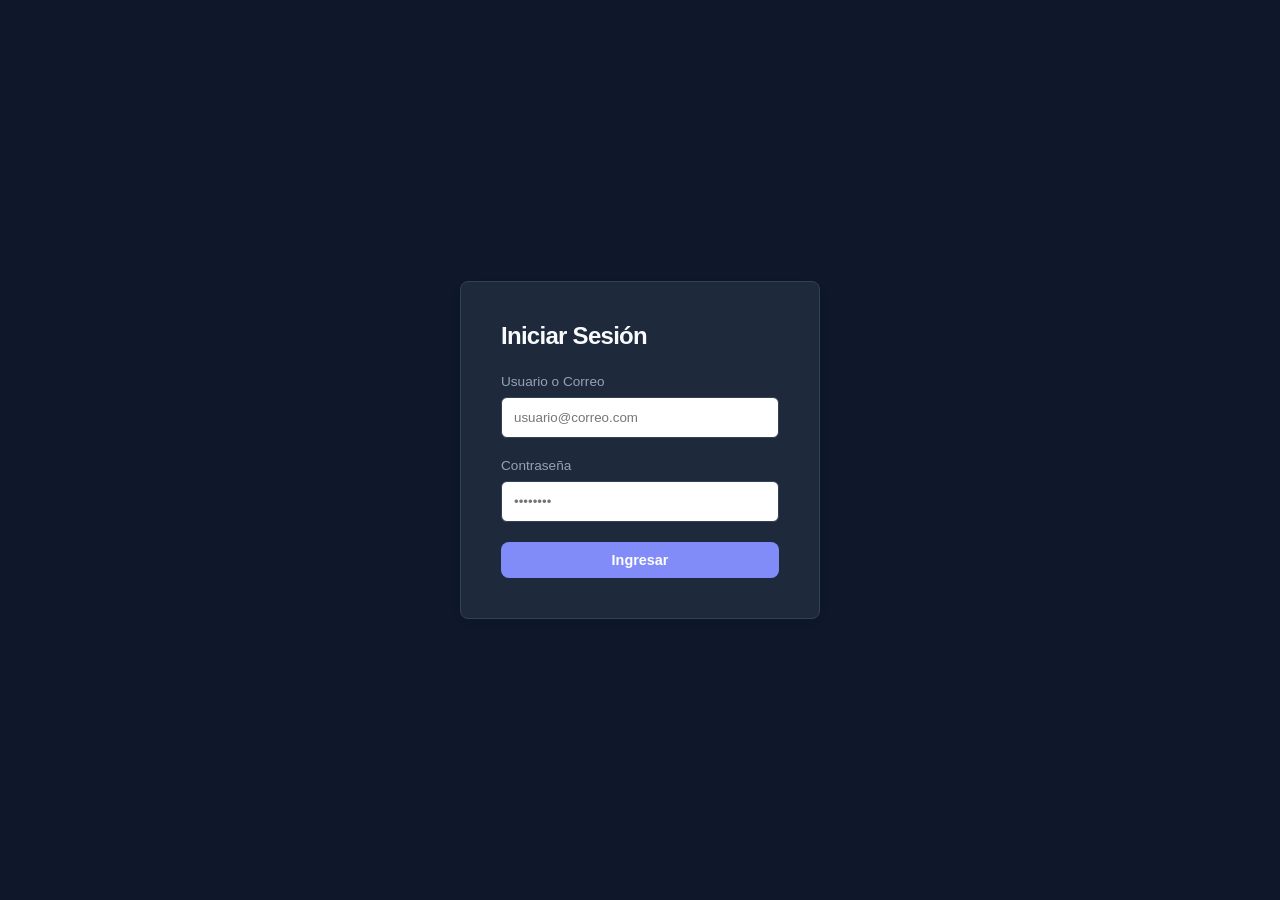
==== login.html @ 1a9eae74 "version 1 implementacion de frontend inicial" ====
<!DOCTYPE html>
<html lang="es">
<head>
    <meta charset="UTF-8">
    <meta name="viewport" content="width=device-width, initial-scale=1.0">
    <title>ReaderApp - Iniciar Sesión</title>
    <link rel="stylesheet" href="style.css"> <style>
        /* Estilos específicos para centrar el Login */
        .login-container {
            display: flex;
            justify-content: center;
            align-items: center;
            min-height: 100vh;
            background-color: var(--bg-color);
        }
        .login-card {
            background-color: var(--surface-color);
            padding: 2.5rem;
            border-radius: 8px;
            box-shadow: 0 4px 12px rgba(0,0,0,0.03);
            width: 100%;
            max-width: 360px;
            border: 1px solid var(--border-color);
        }
        .form-group {
            margin-bottom: 1.25rem;
        }
        .form-group label {
            display: block;
            font-size: 0.85rem;
            color: var(--text-muted);
            margin-bottom: 0.5rem;
        }
        .form-group input {
            width: 100%;
            padding: 0.75rem;
            border: 1px solid var(--border-color);
            border-radius: 6px;
            outline: none;
            transition: var(--transition);
        }
        .form-group input:focus {
            border-color: var(--text-main);
        }
        .login-card h2 {
            margin-bottom: 1.5rem;
            font-weight: 600;
            letter-spacing: -0.03em;
        }
    </style>
</head>
<body>

    <div class="login-container">
        <div class="login-card">
            <h2>Iniciar Sesión</h2>
            <form id="login-form">
                <div class="form-group">
                    <label for="username">Usuario o Correo</label>
                    <input type="text" id="username" required placeholder="usuario@correo.com">
                </div>
                <div class="form-group">
                    <label for="password">Contraseña</label>
                    <input type="password" id="password" required placeholder="••••••••">
                </div>
                <button type="submit" class="btn-primary" style="width: 100%; justify-content: center; margin-top: 1rem;">
                    Ingresar
                </button>
            </form>
        </div>
    </div>

    <script>
        // Lógica del Login temporal antes de conectar la base de datos
        document.getElementById('login-form').addEventListener('submit', (e) => {
            e.preventDefault(); // Evita que la página se recargue
            
            const usuario = document.getElementById('username').value;
            const contrasena = document.getElementById('password').value;

            // Simulación de validación aqui despues se valida con la base de datos
            if (usuario.trim() !== "" && contrasena === "1234") {
                // Guardamos en la memoria del navegador que el usuario ya entró
                localStorage.setItem('sesionActiva', 'true');
                // Lo mandamos a la biblioteca principal
                window.location.href = 'PlanetaDigital.html';
            } else {
                alert("Contraseña incorrecta (Prueba usando '1234')");
            }
        });
    </script>
</body>
</html>
---- style.css ----
:root {
    --bg-color: #0f172a;       /* Azul universo oscuro */
    --surface-color: #1e293b;  /* Azul noche para contenedores y tarjetas */
    --text-main: #f8fafc;      /* Blanco estelar */
    --text-muted: #94a3b8;    /* Gris nebulosa */
    --accent: #818cf8;        /* Resplandor Índigo para botones */
    --accent-star: #fbbf24;   /* Dorado estrella para categorías activas */
    --border-color: #334155;   /* Líneas divisorias sutiles */
    --transition: all 0.3s cubic-bezier(0.4, 0, 0.2, 1);
}

* {
    margin: 0;
    padding: 0;
    box-sizing: border-box;
    font-family: -apple-system, BlinkMacSystemFont, "Segoe UI", Roboto, sans-serif;
}

body {
    background-color: var(--bg-color);
    color: var(--text-main);
    overflow-x: hidden;
}

/* --- BARRA DE NAVEGACIÓN --- */
.navbar {
    display: flex;
    align-items: center;
    justify-content: space-between;
    padding: 1rem 2rem;
    background-color: var(--surface-color);
    border-bottom: 1px solid var(--border-color);
    position: fixed;
    top: 0;
    width: 100%;
    z-index: 100;
}

.nav-left, .nav-right {
    display: flex;
    align-items: center;
    gap: 1rem;
}

.logo {
    font-size: 1.35rem;
    font-weight: 800;
    letter-spacing: -0.03em;
    color: var(--text-main);
}

/* --- BOTONES --- */
.icon-btn {
    background: none;
    border: none;
    cursor: pointer;
    color: var(--text-main);
    display: flex;
    align-items: center;
    justify-content: center;
    padding: 0.5rem;
    border-radius: 50%;
    transition: var(--transition);
}

.icon-btn:hover {
    background-color: var(--border-color);
}

.btn-primary {
    background-color: var(--accent);
    color: #ffffff;
    border: none;
    padding: 0.6rem 1.2rem;
    border-radius: 8px;
    cursor: pointer;
    display: flex;
    align-items: center;
    gap: 0.5rem;
    font-size: 0.9rem;
    font-weight: 600;
    transition: var(--transition);
}

.btn-primary:hover {
    background-color: #6366f1;
    transform: translateY(-1px);
}

.btn-secondary {
    background: none;
    border: 1px solid var(--border-color);
    color: var(--text-main);
    padding: 0.6rem 1.2rem;
    border-radius: 8px;
    cursor: pointer;
    display: flex;
    align-items: center;
    gap: 0.5rem;
    font-size: 0.9rem;
    transition: var(--transition);
}

.btn-secondary:hover {
    background-color: var(--border-color);
}

/* --- MENÚ LATERAL --- */
.sidebar {
    position: fixed;
    top: 0;
    left: -280px;
    width: 280px;
    height: 100%;
    background-color: var(--surface-color);
    border-right: 1px solid var(--border-color);
    z-index: 200;
    transition: var(--transition);
    padding: 1.5rem;
}

.sidebar.open {
    left: 0;
}

.sidebar-header {
    display: flex;
    align-items: center;
    justify-content: space-between;
    margin-bottom: 2rem;
    border-bottom: 1px solid var(--border-color);
    padding-bottom: 1rem;
}

.sidebar-header h3 {
    font-size: 1.2rem;
    font-weight: 700;
}

.genre-list {
    list-style: none;
}

.genre-list li {
    margin-bottom: 0.5rem;
}

.genre-item {
    display: block;
    padding: 0.75rem 1rem;
    color: var(--text-muted);
    text-decoration: none;
    border-radius: 8px;
    font-size: 0.95rem;
    transition: var(--transition);
}

.genre-item:hover, .genre-item.active {
    background-color: var(--border-color);
    color: var(--accent-star);
    font-weight: 600;
}

.overlay {
    position: fixed;
    top: 0;
    left: 0;
    width: 100%;
    height: 100%;
    background-color: rgba(15, 23, 42, 0.6);
    z-index: 150;
    display: none;
    backdrop-filter: blur(4px);
}

.overlay.show {
    display: block;
}

/* --- CONTENIDO PRINCIPAL Y CUADRÍCULA --- */
.main-content {
    margin-top: 6rem;
    padding: 2rem;
    max-width: 1200px;
    margin-left: auto;
    margin-right: auto;
}

#section-title {
    font-size: 1.75rem;
    font-weight: 700;
    margin-bottom: 1.5rem;
    letter-spacing: -0.02em;
}

.books-grid {
    display: grid;
    grid-template-columns: repeat(auto-fill, minmax(180px, 1fr));
    gap: 2rem;
}

/* --- TARJETAS DE LIBROS --- */
.book-card {
    background-color: var(--surface-color);
    padding: 1rem;
    border-radius: 12px;
    border: 1px solid var(--border-color);
    cursor: pointer;
    transition: var(--transition);
    display: flex;
    flex-direction: column;
}

.book-card:hover {
    transform: translateY(-5px);
    border-color: var(--accent);
    box-shadow: 0 12px 20px -8px rgba(129, 140, 248, 0.3);
}

.book-cover {
    width: 100%;
    aspect-ratio: 2/3;
    background: linear-gradient(135deg, #334155, #1e293b);
    border-radius: 8px;
    display: flex;
    align-items: center;
    justify-content: center;
    color: var(--text-muted);
    margin-bottom: 0.85rem;
    overflow: hidden;
    border: 1px solid rgba(255, 255, 255, 0.05);
}

.book-title {
    font-size: 0.95rem;
    font-weight: 600;
    margin-bottom: 0.25rem;
    white-space: nowrap;
    overflow: hidden;
    text-overflow: ellipsis;
    color: var(--text-main);
}

.book-author {
    font-size: 0.85rem;
    color: var(--text-muted);
    white-space: nowrap;
    overflow: hidden;
    text-overflow: ellipsis;
}


.logo {
    display: flex;         /* Convierte el contenedor en una caja flexible */
    align-items: center;   /* Alinea verticalmente el logo y el texto al centro */
    gap: 10px;             /* Deja un espacio de separación ideal entre el logo y el texto */
    font-size: 1.35rem;
    font-weight: 800;
    letter-spacing: -0.03em;
    color: var(--text-main);
}

.logo-img {
    height: 38px;          /* Ajusta la altura ideal para que quepa bien en la navbar */
    width: auto;           /* Mantiene la proporción original de la imagen sin deformarla */
    object-fit: contain;
    border-radius: 4px;    /* Opcional: suaviza un poco las esquinas de la imagen */
}
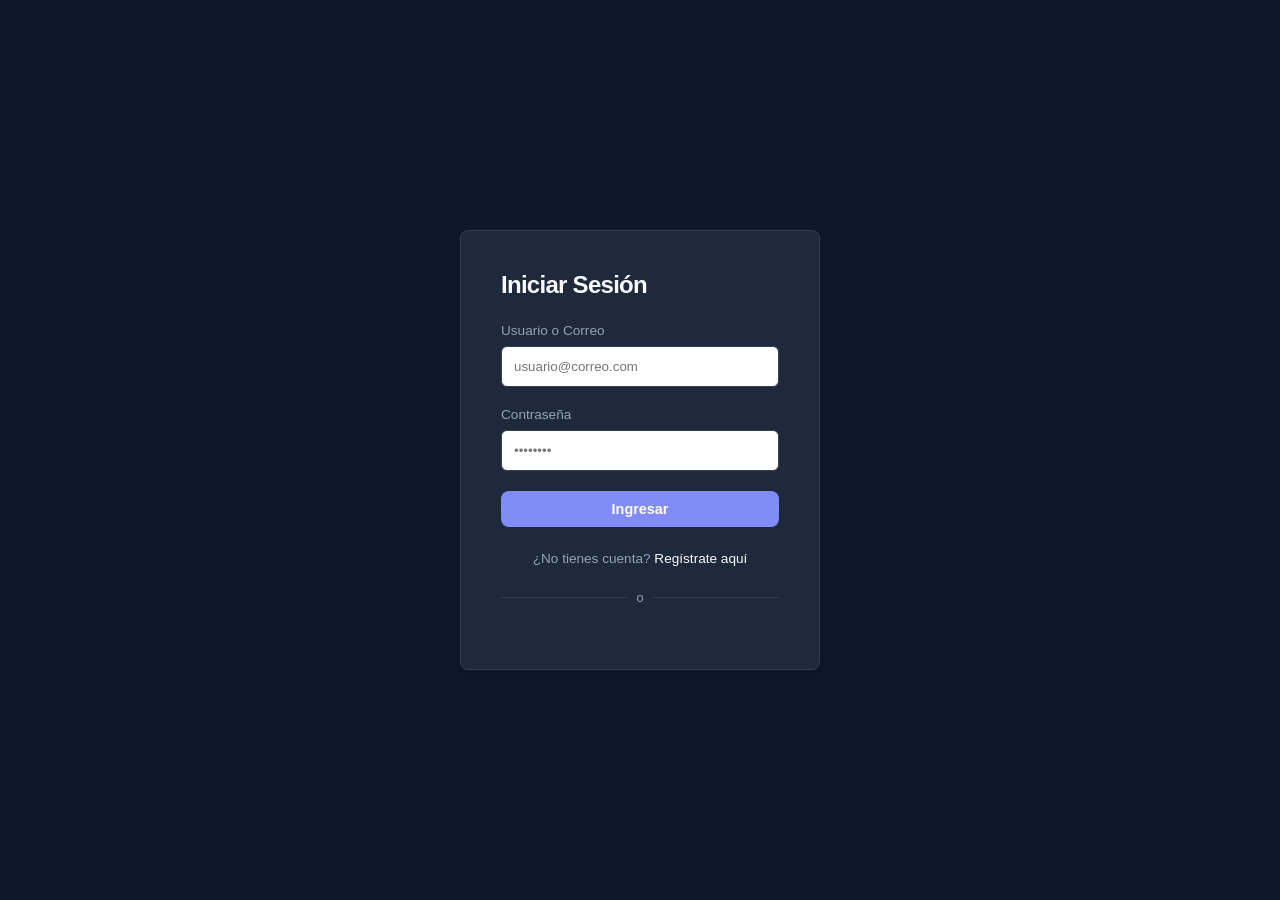
==== commit d788b05c: "feat: implementar registro de usuario e inicio de sesion con Google" ====
--- a/login.html
+++ b/login.html
@@ -4,7 +4,9 @@
     <meta charset="UTF-8">
     <meta name="viewport" content="width=device-width, initial-scale=1.0">
     <title>ReaderApp - Iniciar Sesión</title>
-    <link rel="stylesheet" href="style.css"> <style>
+    <link rel="stylesheet" href="css/style.css">
+    <script src="https://accounts.google.com/gsi/client" async defer></script>
+    <style>
         /* Estilos específicos para centrar el Login */
         .login-container {
             display: flex;
@@ -47,6 +49,40 @@
             font-weight: 600;
             letter-spacing: -0.03em;
         }
+        .register-prompt {
+            text-align: center;
+            margin-top: 1.5rem;
+            font-size: 0.85rem;
+            color: var(--text-muted);
+        }
+        .register-link {
+            color: var(--text-main);
+            text-decoration: none;
+            font-weight: 500;
+        }
+        .divider {
+            display: flex;
+            align-items: center;
+            margin: 1.5rem 0;
+            color: var(--text-muted);
+            font-size: 0.8rem;
+        }
+        .divider::before,
+        .divider::after {
+            content: "";
+            flex-grow: 1;
+            border-top: 1px solid var(--border-color);
+        }
+        .divider::before {
+            margin-right: 0.5rem;
+        }
+        .divider::after {
+            margin-left: 0.5rem;
+        }
+        .google-login-container {
+            display: flex;
+            justify-content: center;
+        }
     </style>
 </head>
 <body>
@@ -67,27 +103,32 @@
                     Ingresar
                 </button>
             </form>
+            <p class="register-prompt">
+                ¿No tienes cuenta? <a href="registro.html" class="register-link">Regístrate aquí</a>
+            </p>
+            <div class="divider">
+                o
+            </div>
+            <div class="google-login-container">
+                <div id="g_id_onload"
+                     data-client_id="812541557311-o1cilo6kob61feb3qhpjfsbtbl3sjbsm.apps.googleusercontent.com"
+                     data-context="signin"
+                     data-ux_mode="popup"
+                     data-callback="handleCredentialResponse"
+                     data-auto_prompt="false">
+                </div>
+                <div class="g_id_signin"
+                     data-type="standard"
+                     data-shape="pill"
+                     data-theme="outline"
+                     data-text="signin_with"
+                     data-size="large"
+                     data-logo_alignment="left">
+                </div>
+            </div>
         </div>
     </div>
 
-    <script>
-        // Lógica del Login temporal antes de conectar la base de datos
-        document.getElementById('login-form').addEventListener('submit', (e) => {
-            e.preventDefault(); // Evita que la página se recargue
-            
-            const usuario = document.getElementById('username').value;
-            const contrasena = document.getElementById('password').value;
-
-            // Simulación de validación aqui despues se valida con la base de datos
-            if (usuario.trim() !== "" && contrasena === "1234") {
-                // Guardamos en la memoria del navegador que el usuario ya entró
-                localStorage.setItem('sesionActiva', 'true');
-                // Lo mandamos a la biblioteca principal
-                window.location.href = 'PlanetaDigital.html';
-            } else {
-                alert("Contraseña incorrecta (Prueba usando '1234')");
-            }
-        });
-    </script>
+    <script src="js/login.js"></script>
 </body>
 </html>
--- a/css/style.css
+++ b/css/style.css
@@ -0,0 +1,268 @@
+:root {
+    --bg-color: #0f172a;       /* Azul universo oscuro */
+    --surface-color: #1e293b;  /* Azul noche para contenedores y tarjetas */
+    --text-main: #f8fafc;      /* Blanco estelar */
+    --text-muted: #94a3b8;    /* Gris nebulosa */
+    --accent: #818cf8;        /* Resplandor Índigo para botones */
+    --accent-star: #fbbf24;   /* Dorado estrella para categorías activas */
+    --border-color: #334155;   /* Líneas divisorias sutiles */
+    --transition: all 0.3s cubic-bezier(0.4, 0, 0.2, 1);
+}
+
+* {
+    margin: 0;
+    padding: 0;
+    box-sizing: border-box;
+    font-family: -apple-system, BlinkMacSystemFont, "Segoe UI", Roboto, sans-serif;
+}
+
+body {
+    background-color: var(--bg-color);
+    color: var(--text-main);
+    overflow-x: hidden;
+}
+
+/* --- BARRA DE NAVEGACIÓN --- */
+.navbar {
+    display: flex;
+    align-items: center;
+    justify-content: space-between;
+    padding: 1rem 2rem;
+    background-color: var(--surface-color);
+    border-bottom: 1px solid var(--border-color);
+    position: fixed;
+    top: 0;
+    width: 100%;
+    z-index: 100;
+}
+
+.nav-left, .nav-right {
+    display: flex;
+    align-items: center;
+    gap: 1rem;
+}
+
+.logo {
+    font-size: 1.35rem;
+    font-weight: 800;
+    letter-spacing: -0.03em;
+    color: var(--text-main);
+}
+
+/* --- BOTONES --- */
+.icon-btn {
+    background: none;
+    border: none;
+    cursor: pointer;
+    color: var(--text-main);
+    display: flex;
+    align-items: center;
+    justify-content: center;
+    padding: 0.5rem;
+    border-radius: 50%;
+    transition: var(--transition);
+}
+
+.icon-btn:hover {
+    background-color: var(--border-color);
+}
+
+.btn-primary {
+    background-color: var(--accent);
+    color: #ffffff;
+    border: none;
+    padding: 0.6rem 1.2rem;
+    border-radius: 8px;
+    cursor: pointer;
+    display: flex;
+    align-items: center;
+    gap: 0.5rem;
+    font-size: 0.9rem;
+    font-weight: 600;
+    transition: var(--transition);
+}
+
+.btn-primary:hover {
+    background-color: #6366f1;
+    transform: translateY(-1px);
+}
+
+.btn-secondary {
+    background: none;
+    border: 1px solid var(--border-color);
+    color: var(--text-main);
+    padding: 0.6rem 1.2rem;
+    border-radius: 8px;
+    cursor: pointer;
+    display: flex;
+    align-items: center;
+    gap: 0.5rem;
+    font-size: 0.9rem;
+    transition: var(--transition);
+}
+
+.btn-secondary:hover {
+    background-color: var(--border-color);
+}
+
+/* --- MENÚ LATERAL --- */
+.sidebar {
+    position: fixed;
+    top: 0;
+    left: -280px;
+    width: 280px;
+    height: 100%;
+    background-color: var(--surface-color);
+    border-right: 1px solid var(--border-color);
+    z-index: 200;
+    transition: var(--transition);
+    padding: 1.5rem;
+}
+
+.sidebar.open {
+    left: 0;
+}
+
+.sidebar-header {
+    display: flex;
+    align-items: center;
+    justify-content: space-between;
+    margin-bottom: 2rem;
+    border-bottom: 1px solid var(--border-color);
+    padding-bottom: 1rem;
+}
+
+.sidebar-header h3 {
+    font-size: 1.2rem;
+    font-weight: 700;
+}
+
+.genre-list {
+    list-style: none;
+}
+
+.genre-list li {
+    margin-bottom: 0.5rem;
+}
+
+.genre-item {
+    display: block;
+    padding: 0.75rem 1rem;
+    color: var(--text-muted);
+    text-decoration: none;
+    border-radius: 8px;
+    font-size: 0.95rem;
+    transition: var(--transition);
+}
+
+.genre-item:hover, .genre-item.active {
+    background-color: var(--border-color);
+    color: var(--accent-star);
+    font-weight: 600;
+}
+
+.overlay {
+    position: fixed;
+    top: 0;
+    left: 0;
+    width: 100%;
+    height: 100%;
+    background-color: rgba(15, 23, 42, 0.6);
+    z-index: 150;
+    display: none;
+    backdrop-filter: blur(4px);
+}
+
+.overlay.show {
+    display: block;
+}
+
+/* --- CONTENIDO PRINCIPAL Y CUADRÍCULA --- */
+.main-content {
+    margin-top: 6rem;
+    padding: 2rem;
+    max-width: 1200px;
+    margin-left: auto;
+    margin-right: auto;
+}
+
+#section-title {
+    font-size: 1.75rem;
+    font-weight: 700;
+    margin-bottom: 1.5rem;
+    letter-spacing: -0.02em;
+}
+
+.books-grid {
+    display: grid;
+    grid-template-columns: repeat(auto-fill, minmax(180px, 1fr));
+    gap: 2rem;
+}
+
+/* --- TARJETAS DE LIBROS --- */
+.book-card {
+    background-color: var(--surface-color);
+    padding: 1rem;
+    border-radius: 12px;
+    border: 1px solid var(--border-color);
+    cursor: pointer;
+    transition: var(--transition);
+    display: flex;
+    flex-direction: column;
+}
+
+.book-card:hover {
+    transform: translateY(-5px);
+    border-color: var(--accent);
+    box-shadow: 0 12px 20px -8px rgba(129, 140, 248, 0.3);
+}
+
+.book-cover {
+    width: 100%;
+    aspect-ratio: 2/3;
+    background: linear-gradient(135deg, #334155, #1e293b);
+    border-radius: 8px;
+    display: flex;
+    align-items: center;
+    justify-content: center;
+    color: var(--text-muted);
+    margin-bottom: 0.85rem;
+    overflow: hidden;
+    border: 1px solid rgba(255, 255, 255, 0.05);
+}
+
+.book-title {
+    font-size: 0.95rem;
+    font-weight: 600;
+    margin-bottom: 0.25rem;
+    white-space: nowrap;
+    overflow: hidden;
+    text-overflow: ellipsis;
+    color: var(--text-main);
+}
+
+.book-author {
+    font-size: 0.85rem;
+    color: var(--text-muted);
+    white-space: nowrap;
+    overflow: hidden;
+    text-overflow: ellipsis;
+}
+
+
+.logo {
+    display: flex;         /* Convierte el contenedor en una caja flexible */
+    align-items: center;   /* Alinea verticalmente el logo y el texto al centro */
+    gap: 10px;             /* Deja un espacio de separación ideal entre el logo y el texto */
+    font-size: 1.35rem;
+    font-weight: 800;
+    letter-spacing: -0.03em;
+    color: var(--text-main);
+}
+
+.logo-img {
+    height: 38px;          /* Ajusta la altura ideal para que quepa bien en la navbar */
+    width: auto;           /* Mantiene la proporción original de la imagen sin deformarla */
+    object-fit: contain;
+    border-radius: 4px;    /* Opcional: suaviza un poco las esquinas de la imagen */
+}
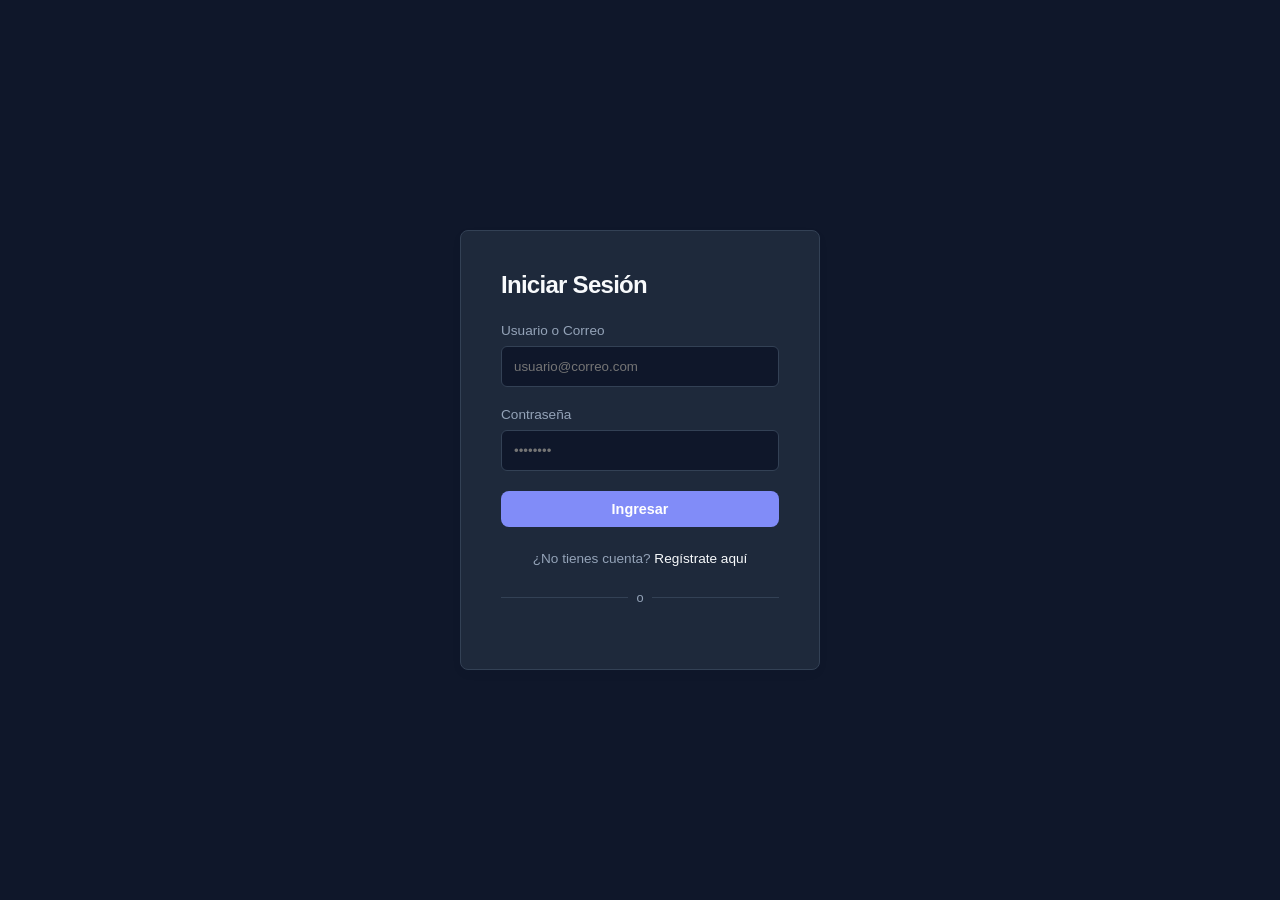
==== commit 300f4cd9: "implementado mejora del lector: anotaciones, pomodoros y estilos" ====
--- a/login.html
+++ b/login.html
@@ -5,85 +5,9 @@
     <meta name="viewport" content="width=device-width, initial-scale=1.0">
     <title>ReaderApp - Iniciar Sesión</title>
     <link rel="stylesheet" href="css/style.css">
+    <link rel="stylesheet" href="css/login.css">
     <script src="https://accounts.google.com/gsi/client" async defer></script>
-    <style>
-        /* Estilos específicos para centrar el Login */
-        .login-container {
-            display: flex;
-            justify-content: center;
-            align-items: center;
-            min-height: 100vh;
-            background-color: var(--bg-color);
-        }
-        .login-card {
-            background-color: var(--surface-color);
-            padding: 2.5rem;
-            border-radius: 8px;
-            box-shadow: 0 4px 12px rgba(0,0,0,0.03);
-            width: 100%;
-            max-width: 360px;
-            border: 1px solid var(--border-color);
-        }
-        .form-group {
-            margin-bottom: 1.25rem;
-        }
-        .form-group label {
-            display: block;
-            font-size: 0.85rem;
-            color: var(--text-muted);
-            margin-bottom: 0.5rem;
-        }
-        .form-group input {
-            width: 100%;
-            padding: 0.75rem;
-            border: 1px solid var(--border-color);
-            border-radius: 6px;
-            outline: none;
-            transition: var(--transition);
-        }
-        .form-group input:focus {
-            border-color: var(--text-main);
-        }
-        .login-card h2 {
-            margin-bottom: 1.5rem;
-            font-weight: 600;
-            letter-spacing: -0.03em;
-        }
-        .register-prompt {
-            text-align: center;
-            margin-top: 1.5rem;
-            font-size: 0.85rem;
-            color: var(--text-muted);
-        }
-        .register-link {
-            color: var(--text-main);
-            text-decoration: none;
-            font-weight: 500;
-        }
-        .divider {
-            display: flex;
-            align-items: center;
-            margin: 1.5rem 0;
-            color: var(--text-muted);
-            font-size: 0.8rem;
-        }
-        .divider::before,
-        .divider::after {
-            content: "";
-            flex-grow: 1;
-            border-top: 1px solid var(--border-color);
-        }
-        .divider::before {
-            margin-right: 0.5rem;
-        }
-        .divider::after {
-            margin-left: 0.5rem;
-        }
-        .google-login-container {
-            display: flex;
-            justify-content: center;
-        }
-    </style>
+
 </head>
 <body>
 
--- a/css/style.css
+++ b/css/style.css
@@ -265,4 +265,192 @@
     width: auto;           /* Mantiene la proporción original de la imagen sin deformarla */
     object-fit: contain;
     border-radius: 4px;    /* Opcional: suaviza un poco las esquinas de la imagen */
-}+}
+
+/* --- MODALES --- */
+.modal {
+    position: fixed;
+    top: 50%;
+    left: 50%;
+    transform: translate(-50%, -50%) scale(0.9);
+    background-color: var(--surface-color);
+    border: 1px solid var(--border-color);
+    border-radius: 12px;
+    padding: 2rem;
+    z-index: 300;
+    width: 90%;
+    max-width: 450px;
+    display: none;
+    opacity: 0;
+    transition: all 0.3s cubic-bezier(0.4, 0, 0.2, 1);
+}
+
+.modal.show {
+    display: block;
+    opacity: 1;
+    transform: translate(-50%, -50%) scale(1);
+}
+
+.modal-header {
+    display: flex;
+    justify-content: space-between;
+    align-items: center;
+    margin-bottom: 1.5rem;
+    border-bottom: 1px solid var(--border-color);
+    padding-bottom: 0.75rem;
+}
+
+.modal-header h3 {
+    font-size: 1.25rem;
+    font-weight: 700;
+}
+
+.modal-footer {
+    display: flex;
+    justify-content: flex-end;
+    gap: 0.75rem;
+    margin-top: 1.5rem;
+}
+
+.modal .form-group {
+    margin-bottom: 1rem;
+}
+
+.modal .form-group label {
+    display: block;
+    font-size: 0.85rem;
+    color: var(--text-muted);
+    margin-bottom: 0.5rem;
+}
+
+.modal .form-group select,
+.modal .form-group input[type="text"] {
+    width: 100%;
+    padding: 0.65rem;
+    border: 1px solid var(--border-color);
+    border-radius: 6px;
+    background-color: var(--bg-color);
+    color: var(--text-main);
+    outline: none;
+    transition: var(--transition);
+}
+
+.modal .form-group select:focus,
+.modal .form-group input[type="text"]:focus {
+    border-color: var(--accent);
+}
+
+.modal .form-group input[type="file"] {
+    width: 100%;
+    color: var(--text-muted);
+    font-size: 0.85rem;
+}
+
+
+/* ==========================================
+   ESTILOS RESPONSIVOS (CELULAR Y LAPTOP)
+  
+
+/* --- AJUSTES PARA DISPOSITIVOS MÓVILES (Pantallas menores a 768px) --- */
+@media (max-width: 767px) {
+    /* Ocultar elementos marcados para desaparecer en celular */
+    .text-desktop {
+        display: none !important;
+    }
+
+    /* Navbar Responsiva */
+    .navbar {
+        padding: 0.75rem 1rem;
+    }
+    
+    .logo {
+        font-size: 1.1rem;
+        gap: 6px;
+    }
+
+    .logo-img {
+        height: 30px;
+    }
+
+    .nav-right {
+        gap: 0.5rem;
+    }
+
+    /* Botones más compactos en móvil */
+    .btn-primary, .btn-secondary {
+        padding: 0.5rem 0.75rem;
+        font-size: 0.8rem;
+        gap: 0.25rem;
+    }
+
+    /* Cuadrícula de libros en celular (2 columnas adaptables) */
+    .books-grid {
+        grid-template-columns: repeat(auto-fill, minmax(140px, 1fr));
+        gap: 1rem;
+    }
+
+    .main-content {
+        margin-top: 5rem;
+        padding: 1rem;
+    }
+
+    #section-title {
+        font-size: 1.4rem;
+        margin-bottom: 1rem;
+    }
+
+    /* Modales responsivos */
+    .modal {
+        width: 95%;
+        padding: 1.25rem;
+    }
+}
+
+/* --- AJUSTES ADICIONALES PARA LOGIN/REGISTRO EN MÓVIL --- */
+@media (max-width: 480px) {
+    .login-card {
+        padding: 1.5rem;
+        margin: 1rem;
+    }
+}
+
+/* --- Ajustes responsivos internos del Lector --- */
+        @media (max-width: 767px) {
+            .reader-header {
+                padding: 0.5rem 0.75rem;
+            }
+
+            .reader-title-area h3 {
+                max-width: 110px; /* Evita que el título rompa la barra en celulares */
+                font-size: 0.9rem;
+            }
+
+            .reader-progress-area {
+                font-size: 0.8rem;
+                gap: 0.25rem;
+            }
+
+            .reader-progress-area input {
+                width: 45px;
+                padding: 0.2rem;
+            }
+
+            #epub-area {
+                height: 95%;
+                padding: 0.5rem;
+                border-radius: 0;
+            }
+
+            /* Reposiciona las flechas del EPUB abajo para no estorbar la lectura táctil */
+            .epub-nav-btn {
+                top: auto;
+                bottom: 15px;
+                transform: none;
+                padding: 0.5rem;
+            }
+            .epub-nav-btn:hover {
+                transform: scale(1.1);
+            }
+            .epub-nav-btn.prev { left: 15px; }
+            .epub-nav-btn.next { right: 15px; }
+        }
--- a/css/login.css
+++ b/css/login.css
@@ -0,0 +1,99 @@
+/*   Estilos de inicio de sesion */
+
+.login-container {
+	display: flex;
+	justify-content: center;
+	align-items: center;
+	min-height: 100vh;
+	background-color: var(--bg-color);
+}
+
+.login-card {
+	background-color: var(--surface-color);
+	padding: 2.5rem;
+	border-radius: 8px;
+	box-shadow: 0 4px 12px rgba(0, 0, 0, 0.03);
+	width: 100%;
+	max-width: 360px;
+	border: 1px solid var(--border-color);
+}
+
+.login-card h2 {
+	margin-bottom: 1.5rem;
+	font-weight: 600;
+	letter-spacing: -0.03em;
+}
+
+.form-group {
+	margin-bottom: 1.25rem;
+}
+
+.form-group label {
+	display: block;
+	font-size: 0.85rem;
+	color: var(--text-muted);
+	margin-bottom: 0.5rem;
+}
+
+.form-group input {
+	width: 100%;
+	padding: 0.75rem;
+	border: 1px solid var(--border-color);
+	border-radius: 6px;
+	outline: none;
+	background-color: var(--bg-color);
+	color: var(--text-main);
+	transition: var(--transition);
+}
+
+.form-group input:focus {
+	border-color: var(--text-main);
+}
+
+.register-prompt {
+	text-align: center;
+	margin-top: 1.5rem;
+	font-size: 0.85rem;
+	color: var(--text-muted);
+}
+
+.register-link {
+	color: var(--text-main);
+	text-decoration: none;
+	font-weight: 500;
+}
+
+.divider {
+	display: flex;
+	align-items: center;
+	margin: 1.5rem 0;
+	color: var(--text-muted);
+	font-size: 0.8rem;
+}
+
+.divider::before,
+.divider::after {
+	content: "";
+	flex-grow: 1;
+	border-top: 1px solid var(--border-color);
+}
+
+.divider::before {
+	margin-right: 0.5rem;
+}
+
+.divider::after {
+	margin-left: 0.5rem;
+}
+
+.google-login-container {
+	display: flex;
+	justify-content: center;
+}
+
+@media (max-width: 767px) {
+	.login-card {
+		padding: 1.75rem;
+		margin: 1rem;
+	}
+}
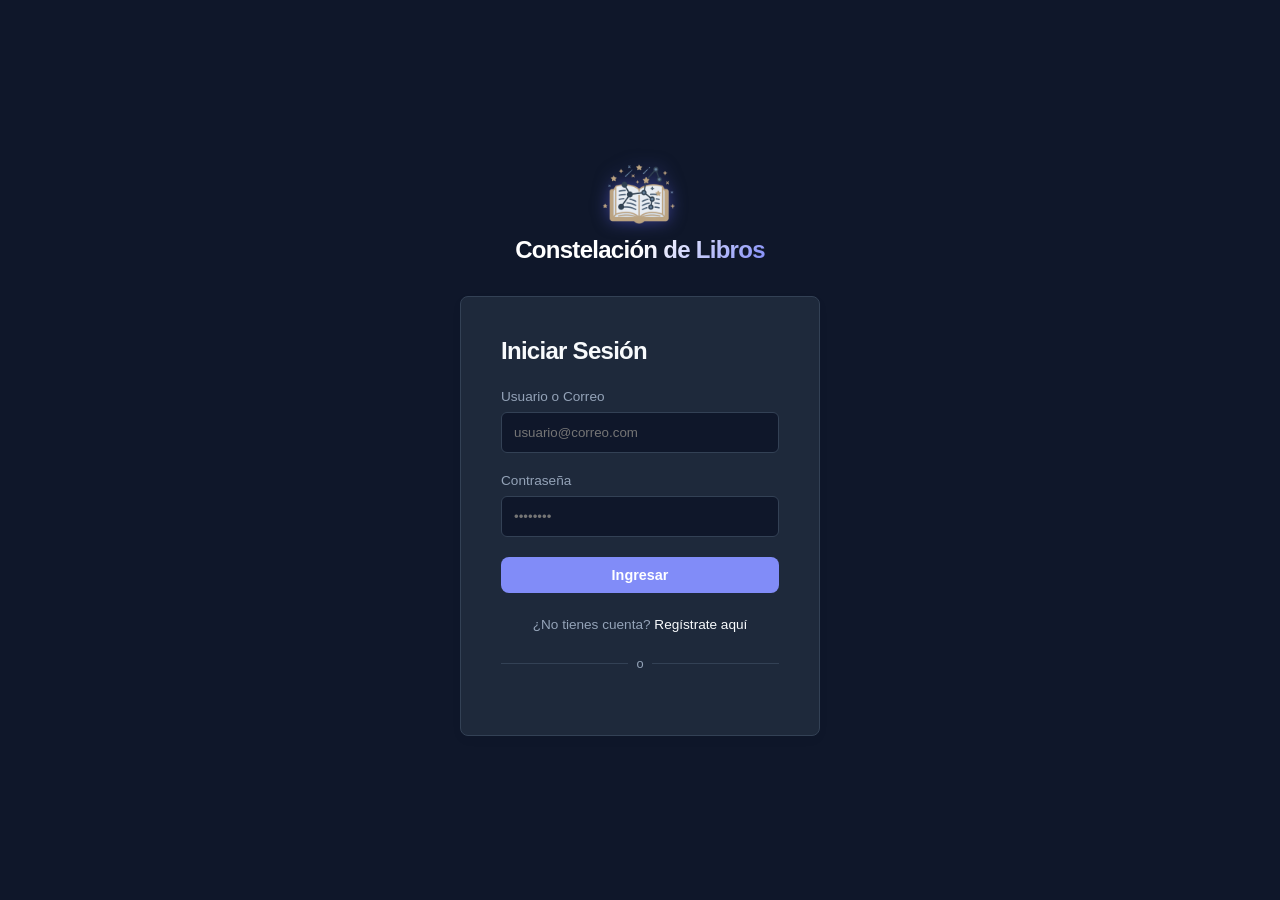
==== commit f4780083: "version final frontend: limpieza general y branding" ====
--- a/login.html
+++ b/login.html
@@ -12,6 +12,11 @@
 <body>
 
     <div class="login-container">
+        <!-- Logo y nombre de la app -->
+        <div class="auth-brand">
+            <img src="assets/logo.png" alt="Logo Constelación" class="auth-brand-logo">
+            <span class="auth-brand-name">Constelación de Libros</span>
+        </div>
         <div class="login-card">
             <h2>Iniciar Sesión</h2>
             <form id="login-form">
--- a/css/style.css
+++ b/css/style.css
@@ -1,456 +1,958 @@
 :root {
-    --bg-color: #0f172a;       /* Azul universo oscuro */
-    --surface-color: #1e293b;  /* Azul noche para contenedores y tarjetas */
-    --text-main: #f8fafc;      /* Blanco estelar */
-    --text-muted: #94a3b8;    /* Gris nebulosa */
-    --accent: #818cf8;        /* Resplandor Índigo para botones */
-    --accent-star: #fbbf24;   /* Dorado estrella para categorías activas */
-    --border-color: #334155;   /* Líneas divisorias sutiles */
-    --transition: all 0.3s cubic-bezier(0.4, 0, 0.2, 1);
+	--bg-color: #0f172a;
+	--surface-color: #1e293b;
+	--text-main: #f8fafc;
+	--text-muted: #94a3b8;
+	--accent: #818cf8;
+	--accent-star: #fbbf24;
+	--border-color: #334155;
+	--transition: all 0.3s cubic-bezier(0.4, 0, 0.2, 1);
 }
 
 * {
-    margin: 0;
-    padding: 0;
-    box-sizing: border-box;
-    font-family: -apple-system, BlinkMacSystemFont, "Segoe UI", Roboto, sans-serif;
+	margin: 0;
+	padding: 0;
+	box-sizing: border-box;
+	font-family: -apple-system, BlinkMacSystemFont, "Segoe UI", Roboto, sans-serif;
 }
 
 body {
-    background-color: var(--bg-color);
-    color: var(--text-main);
-    overflow-x: hidden;
-}
-
-/* --- BARRA DE NAVEGACIÓN --- */
+	background-color: var(--bg-color);
+	color: var(--text-main);
+	overflow-x: hidden;
+}
+
+/* Barra de navegacion */
 .navbar {
-    display: flex;
-    align-items: center;
-    justify-content: space-between;
-    padding: 1rem 2rem;
-    background-color: var(--surface-color);
-    border-bottom: 1px solid var(--border-color);
-    position: fixed;
-    top: 0;
-    width: 100%;
-    z-index: 100;
-}
-
-.nav-left, .nav-right {
-    display: flex;
-    align-items: center;
-    gap: 1rem;
+	display: flex;
+	align-items: center;
+	justify-content: space-between;
+	padding: 1rem 2rem;
+	background-color: var(--surface-color);
+	border-bottom: 1px solid var(--border-color);
+	position: fixed;
+	top: 0;
+	width: 100%;
+	z-index: 100;
+}
+
+.nav-left,
+.nav-right {
+	display: flex;
+	align-items: center;
+	gap: 1rem;
 }
 
 .logo {
-    font-size: 1.35rem;
-    font-weight: 800;
-    letter-spacing: -0.03em;
-    color: var(--text-main);
-}
-
-/* --- BOTONES --- */
+	font-size: 1.35rem;
+	font-weight: 800;
+	letter-spacing: -0.03em;
+	color: var(--text-main);
+}
+
+/* Botones generales */
 .icon-btn {
-    background: none;
-    border: none;
-    cursor: pointer;
-    color: var(--text-main);
-    display: flex;
-    align-items: center;
-    justify-content: center;
-    padding: 0.5rem;
-    border-radius: 50%;
-    transition: var(--transition);
+	background: none;
+	border: none;
+	cursor: pointer;
+	color: var(--text-main);
+	display: flex;
+	align-items: center;
+	justify-content: center;
+	padding: 0.5rem;
+	border-radius: 50%;
+	transition: var(--transition);
 }
 
 .icon-btn:hover {
-    background-color: var(--border-color);
+	background-color: var(--border-color);
 }
 
 .btn-primary {
-    background-color: var(--accent);
-    color: #ffffff;
-    border: none;
-    padding: 0.6rem 1.2rem;
-    border-radius: 8px;
-    cursor: pointer;
-    display: flex;
-    align-items: center;
-    gap: 0.5rem;
-    font-size: 0.9rem;
-    font-weight: 600;
-    transition: var(--transition);
+	background-color: var(--accent);
+	color: #ffffff;
+	border: none;
+	padding: 0.6rem 1.2rem;
+	border-radius: 8px;
+	cursor: pointer;
+	display: flex;
+	align-items: center;
+	gap: 0.5rem;
+	font-size: 0.9rem;
+	font-weight: 600;
+	transition: var(--transition);
 }
 
 .btn-primary:hover {
-    background-color: #6366f1;
-    transform: translateY(-1px);
+	background-color: #6366f1;
+	transform: translateY(-1px);
 }
 
 .btn-secondary {
-    background: none;
-    border: 1px solid var(--border-color);
-    color: var(--text-main);
-    padding: 0.6rem 1.2rem;
-    border-radius: 8px;
-    cursor: pointer;
-    display: flex;
-    align-items: center;
-    gap: 0.5rem;
-    font-size: 0.9rem;
-    transition: var(--transition);
+	background: none;
+	border: 1px solid var(--border-color);
+	color: var(--text-main);
+	padding: 0.6rem 1.2rem;
+	border-radius: 8px;
+	cursor: pointer;
+	display: flex;
+	align-items: center;
+	gap: 0.5rem;
+	font-size: 0.9rem;
+	transition: var(--transition);
 }
 
 .btn-secondary:hover {
-    background-color: var(--border-color);
-}
-
-/* --- MENÚ LATERAL --- */
+	background-color: var(--border-color);
+}
+
+/* Menu lateral de generos */
 .sidebar {
-    position: fixed;
-    top: 0;
-    left: -280px;
-    width: 280px;
-    height: 100%;
-    background-color: var(--surface-color);
-    border-right: 1px solid var(--border-color);
-    z-index: 200;
-    transition: var(--transition);
-    padding: 1.5rem;
+	position: fixed;
+	top: 0;
+	left: -280px;
+	width: 280px;
+	height: 100%;
+	background-color: var(--surface-color);
+	border-right: 1px solid var(--border-color);
+	z-index: 200;
+	transition: var(--transition);
+	padding: 1.5rem;
 }
 
 .sidebar.open {
-    left: 0;
+	left: 0;
 }
 
 .sidebar-header {
-    display: flex;
-    align-items: center;
-    justify-content: space-between;
-    margin-bottom: 2rem;
-    border-bottom: 1px solid var(--border-color);
-    padding-bottom: 1rem;
+	display: flex;
+	align-items: center;
+	justify-content: space-between;
+	margin-bottom: 2rem;
+	border-bottom: 1px solid var(--border-color);
+	padding-bottom: 1rem;
 }
 
 .sidebar-header h3 {
-    font-size: 1.2rem;
-    font-weight: 700;
+	font-size: 1.2rem;
+	font-weight: 700;
 }
 
 .genre-list {
-    list-style: none;
+	list-style: none;
 }
 
 .genre-list li {
-    margin-bottom: 0.5rem;
+	margin-bottom: 0.5rem;
 }
 
 .genre-item {
-    display: block;
-    padding: 0.75rem 1rem;
-    color: var(--text-muted);
-    text-decoration: none;
-    border-radius: 8px;
-    font-size: 0.95rem;
-    transition: var(--transition);
-}
-
-.genre-item:hover, .genre-item.active {
-    background-color: var(--border-color);
-    color: var(--accent-star);
-    font-weight: 600;
+	display: block;
+	padding: 0.75rem 1rem;
+	color: var(--text-muted);
+	text-decoration: none;
+	border-radius: 8px;
+	font-size: 0.95rem;
+	transition: var(--transition);
+}
+
+.genre-item:hover,
+.genre-item.active {
+	background-color: var(--border-color);
+	color: var(--accent-star);
+	font-weight: 600;
 }
 
 .overlay {
-    position: fixed;
-    top: 0;
-    left: 0;
-    width: 100%;
-    height: 100%;
-    background-color: rgba(15, 23, 42, 0.6);
-    z-index: 150;
-    display: none;
-    backdrop-filter: blur(4px);
+	position: fixed;
+	top: 0;
+	left: 0;
+	width: 100%;
+	height: 100%;
+	background-color: rgba(15, 23, 42, 0.6);
+	z-index: 150;
+	display: none;
+	backdrop-filter: blur(4px);
 }
 
 .overlay.show {
-    display: block;
-}
-
-/* --- CONTENIDO PRINCIPAL Y CUADRÍCULA --- */
+	display: block;
+}
+
+/* Contenido principal y cuadricula de libros */
 .main-content {
-    margin-top: 6rem;
-    padding: 2rem;
-    max-width: 1200px;
-    margin-left: auto;
-    margin-right: auto;
+	margin-top: 6rem;
+	padding: 2rem;
+	max-width: 1200px;
+	margin-left: auto;
+	margin-right: auto;
 }
 
 #section-title {
-    font-size: 1.75rem;
-    font-weight: 700;
-    margin-bottom: 1.5rem;
-    letter-spacing: -0.02em;
+	font-size: 1.75rem;
+	font-weight: 700;
+	margin-bottom: 1.5rem;
+	letter-spacing: -0.02em;
 }
 
 .books-grid {
-    display: grid;
-    grid-template-columns: repeat(auto-fill, minmax(180px, 1fr));
-    gap: 2rem;
-}
-
-/* --- TARJETAS DE LIBROS --- */
+	display: grid;
+	grid-template-columns: repeat(auto-fill, minmax(180px, 1fr));
+	gap: 2rem;
+}
+
+/* Tarjetas de libros */
 .book-card {
-    background-color: var(--surface-color);
-    padding: 1rem;
-    border-radius: 12px;
-    border: 1px solid var(--border-color);
-    cursor: pointer;
-    transition: var(--transition);
-    display: flex;
-    flex-direction: column;
+	background-color: var(--surface-color);
+	padding: 1rem;
+	border-radius: 12px;
+	border: 1px solid var(--border-color);
+	cursor: pointer;
+	transition: var(--transition);
+	display: flex;
+	flex-direction: column;
 }
 
 .book-card:hover {
-    transform: translateY(-5px);
-    border-color: var(--accent);
-    box-shadow: 0 12px 20px -8px rgba(129, 140, 248, 0.3);
+	transform: translateY(-5px);
+	border-color: var(--accent);
+	box-shadow: 0 12px 20px -8px rgba(129, 140, 248, 0.3);
 }
 
 .book-cover {
-    width: 100%;
-    aspect-ratio: 2/3;
-    background: linear-gradient(135deg, #334155, #1e293b);
-    border-radius: 8px;
-    display: flex;
-    align-items: center;
-    justify-content: center;
-    color: var(--text-muted);
-    margin-bottom: 0.85rem;
-    overflow: hidden;
-    border: 1px solid rgba(255, 255, 255, 0.05);
+	position: relative;
+	width: 100%;
+	aspect-ratio: 2/3;
+	background: linear-gradient(135deg, #334155, #1e293b);
+	border-radius: 8px;
+	display: flex;
+	align-items: center;
+	justify-content: center;
+	color: var(--text-muted);
+	margin-bottom: 0.85rem;
+	overflow: hidden;
+	border: 1px solid rgba(255, 255, 255, 0.05);
 }
 
 .book-title {
-    font-size: 0.95rem;
-    font-weight: 600;
-    margin-bottom: 0.25rem;
-    white-space: nowrap;
-    overflow: hidden;
-    text-overflow: ellipsis;
-    color: var(--text-main);
+	font-size: 0.95rem;
+	font-weight: 600;
+	margin-bottom: 0.25rem;
+	white-space: nowrap;
+	overflow: hidden;
+	text-overflow: ellipsis;
+	color: var(--text-main);
 }
 
 .book-author {
-    font-size: 0.85rem;
-    color: var(--text-muted);
-    white-space: nowrap;
-    overflow: hidden;
-    text-overflow: ellipsis;
-}
-
-
+	font-size: 0.85rem;
+	color: var(--text-muted);
+	white-space: nowrap;
+	overflow: hidden;
+	text-overflow: ellipsis;
+}
+
+
+/* Logo con gradiente y animacion */
 .logo {
-    display: flex;         /* Convierte el contenedor en una caja flexible */
-    align-items: center;   /* Alinea verticalmente el logo y el texto al centro */
-    gap: 10px;             /* Deja un espacio de separación ideal entre el logo y el texto */
-    font-size: 1.35rem;
-    font-weight: 800;
-    letter-spacing: -0.03em;
-    color: var(--text-main);
+	display: flex;
+	align-items: center;
+	gap: 10px;
+	font-size: 1.35rem;
+	font-weight: 800;
+	letter-spacing: -0.03em;
+	background: linear-gradient(135deg, #ffffff 50%, var(--accent) 100%);
+	-webkit-background-clip: text;
+	-webkit-text-fill-color: transparent;
+	transition: all 0.3s ease;
+	cursor: pointer;
+}
+
+.logo:hover {
+	filter: brightness(1.1);
 }
 
 .logo-img {
-    height: 38px;          /* Ajusta la altura ideal para que quepa bien en la navbar */
-    width: auto;           /* Mantiene la proporción original de la imagen sin deformarla */
-    object-fit: contain;
-    border-radius: 4px;    /* Opcional: suaviza un poco las esquinas de la imagen */
-}
-
-/* --- MODALES --- */
+	height: 38px;
+	width: auto;
+	object-fit: contain;
+	border-radius: 4px;
+	filter: drop-shadow(0 0 6px rgba(99, 102, 241, 0.45));
+	transition: transform 0.4s cubic-bezier(0.175, 0.885, 0.32, 1.275);
+}
+
+.logo:hover .logo-img {
+	transform: scale(1.12) rotate(6deg);
+	filter: drop-shadow(0 0 10px var(--accent));
+}
+
+/* Modales */
 .modal {
-    position: fixed;
-    top: 50%;
-    left: 50%;
-    transform: translate(-50%, -50%) scale(0.9);
-    background-color: var(--surface-color);
-    border: 1px solid var(--border-color);
-    border-radius: 12px;
-    padding: 2rem;
-    z-index: 300;
-    width: 90%;
-    max-width: 450px;
-    display: none;
-    opacity: 0;
-    transition: all 0.3s cubic-bezier(0.4, 0, 0.2, 1);
+	position: fixed;
+	top: 50%;
+	left: 50%;
+	transform: translate(-50%, -50%) scale(0.95);
+	background-color: rgba(30, 41, 59, 0.9);
+	backdrop-filter: blur(16px);
+	border: 1px solid rgba(255, 255, 255, 0.1);
+	border-radius: 16px;
+	padding: 2.25rem;
+	z-index: 300;
+	width: 92%;
+	max-width: 480px;
+	display: none;
+	opacity: 0;
+	box-shadow: 0 25px 50px -12px rgba(0, 0, 0, 0.7);
+	transition: transform 0.4s cubic-bezier(0.16, 1, 0.3, 1), opacity 0.4s cubic-bezier(0.16, 1, 0.3, 1);
 }
 
 .modal.show {
-    display: block;
-    opacity: 1;
-    transform: translate(-50%, -50%) scale(1);
+	display: block;
+	opacity: 1;
+	transform: translate(-50%, -50%) scale(1);
 }
 
 .modal-header {
-    display: flex;
-    justify-content: space-between;
-    align-items: center;
-    margin-bottom: 1.5rem;
-    border-bottom: 1px solid var(--border-color);
-    padding-bottom: 0.75rem;
+	display: flex;
+	justify-content: space-between;
+	align-items: center;
+	margin-bottom: 1.75rem;
+	border-bottom: 1px solid rgba(255, 255, 255, 0.08);
+	padding-bottom: 1rem;
 }
 
 .modal-header h3 {
-    font-size: 1.25rem;
-    font-weight: 700;
+	font-size: 1.35rem;
+	font-weight: 800;
+	letter-spacing: -0.02em;
+	background: linear-gradient(135deg, #ffffff, var(--text-muted));
+	-webkit-background-clip: text;
+	-webkit-text-fill-color: transparent;
 }
 
 .modal-footer {
-    display: flex;
-    justify-content: flex-end;
-    gap: 0.75rem;
-    margin-top: 1.5rem;
+	display: flex;
+	justify-content: flex-end;
+	gap: 1rem;
+	margin-top: 2rem;
 }
 
 .modal .form-group {
-    margin-bottom: 1rem;
+	margin-bottom: 1.25rem;
 }
 
 .modal .form-group label {
-    display: block;
-    font-size: 0.85rem;
-    color: var(--text-muted);
-    margin-bottom: 0.5rem;
+	display: block;
+	font-size: 0.85rem;
+	font-weight: 600;
+	letter-spacing: 0.05em;
+	text-transform: uppercase;
+	color: var(--text-muted);
+	margin-bottom: 0.5rem;
 }
 
 .modal .form-group select,
 .modal .form-group input[type="text"] {
-    width: 100%;
-    padding: 0.65rem;
-    border: 1px solid var(--border-color);
-    border-radius: 6px;
-    background-color: var(--bg-color);
-    color: var(--text-main);
-    outline: none;
-    transition: var(--transition);
+	width: 100%;
+	padding: 0.8rem 1rem;
+	border: 1px solid var(--border-color);
+	border-radius: 8px;
+	background-color: rgba(15, 23, 42, 0.6);
+	color: var(--text-main);
+	font-size: 0.95rem;
+	outline: none;
+	transition: var(--transition);
 }
 
 .modal .form-group select:focus,
 .modal .form-group input[type="text"]:focus {
-    border-color: var(--accent);
-}
-
+	border-color: var(--accent);
+	box-shadow: 0 0 0 3px rgba(129, 140, 248, 0.25);
+	background-color: rgba(15, 23, 42, 0.8);
+}
+
+/* Boton de seleccionar archivo */
 .modal .form-group input[type="file"] {
-    width: 100%;
-    color: var(--text-muted);
-    font-size: 0.85rem;
-}
-
-
-/* ==========================================
-   ESTILOS RESPONSIVOS (CELULAR Y LAPTOP)
-  
-
-/* --- AJUSTES PARA DISPOSITIVOS MÓVILES (Pantallas menores a 768px) --- */
+	width: 100%;
+	padding: 0.5rem 0;
+	color: var(--text-muted);
+	font-size: 0.9rem;
+	cursor: pointer;
+}
+
+.modal .form-group input[type="file"]::file-selector-button {
+	background-color: var(--border-color);
+	border: 1px solid rgba(255, 255, 255, 0.1);
+	color: var(--text-main);
+	padding: 0.5rem 1rem;
+	border-radius: 6px;
+	cursor: pointer;
+	font-weight: 600;
+	margin-right: 1rem;
+	transition: var(--transition);
+}
+
+.modal .form-group input[type="file"]::file-selector-button:hover {
+	background-color: var(--accent);
+	border-color: var(--accent);
+}
+
+
+/* Responsive para celular */
 @media (max-width: 767px) {
-    /* Ocultar elementos marcados para desaparecer en celular */
-    .text-desktop {
-        display: none !important;
-    }
-
-    /* Navbar Responsiva */
-    .navbar {
-        padding: 0.75rem 1rem;
-    }
-    
-    .logo {
-        font-size: 1.1rem;
-        gap: 6px;
-    }
-
-    .logo-img {
-        height: 30px;
-    }
-
-    .nav-right {
-        gap: 0.5rem;
-    }
-
-    /* Botones más compactos en móvil */
-    .btn-primary, .btn-secondary {
-        padding: 0.5rem 0.75rem;
-        font-size: 0.8rem;
-        gap: 0.25rem;
-    }
-
-    /* Cuadrícula de libros en celular (2 columnas adaptables) */
-    .books-grid {
-        grid-template-columns: repeat(auto-fill, minmax(140px, 1fr));
-        gap: 1rem;
-    }
-
-    .main-content {
-        margin-top: 5rem;
-        padding: 1rem;
-    }
-
-    #section-title {
-        font-size: 1.4rem;
-        margin-bottom: 1rem;
-    }
-
-    /* Modales responsivos */
-    .modal {
-        width: 95%;
-        padding: 1.25rem;
-    }
-}
-
-/* --- AJUSTES ADICIONALES PARA LOGIN/REGISTRO EN MÓVIL --- */
+
+	/* Ocultar texto de botones en celular */
+	.text-desktop {
+		display: none !important;
+	}
+
+
+	.navbar {
+		padding: 0.75rem 1rem;
+	}
+
+	.logo {
+		font-size: 1.1rem;
+		gap: 6px;
+	}
+
+	.logo-img {
+		height: 30px;
+	}
+
+	.nav-right {
+		gap: 0.5rem;
+	}
+
+
+	.btn-primary,
+	.btn-secondary {
+		padding: 0.5rem 0.75rem;
+		font-size: 0.8rem;
+		gap: 0.25rem;
+	}
+
+
+	.books-grid {
+		grid-template-columns: repeat(auto-fill, minmax(140px, 1fr));
+		gap: 1rem;
+	}
+
+	.main-content {
+		margin-top: 5rem;
+		padding: 1rem;
+	}
+
+	#section-title {
+		font-size: 1.4rem;
+		margin-bottom: 1rem;
+	}
+
+
+	.modal {
+		width: 95%;
+		padding: 1.25rem;
+	}
+}
+
+/* Login y registro en celular */
 @media (max-width: 480px) {
-    .login-card {
-        padding: 1.5rem;
-        margin: 1rem;
-    }
-}
-
-/* --- Ajustes responsivos internos del Lector --- */
-        @media (max-width: 767px) {
-            .reader-header {
-                padding: 0.5rem 0.75rem;
-            }
-
-            .reader-title-area h3 {
-                max-width: 110px; /* Evita que el título rompa la barra en celulares */
-                font-size: 0.9rem;
-            }
-
-            .reader-progress-area {
-                font-size: 0.8rem;
-                gap: 0.25rem;
-            }
-
-            .reader-progress-area input {
-                width: 45px;
-                padding: 0.2rem;
-            }
-
-            #epub-area {
-                height: 95%;
-                padding: 0.5rem;
-                border-radius: 0;
-            }
-
-            /* Reposiciona las flechas del EPUB abajo para no estorbar la lectura táctil */
-            .epub-nav-btn {
-                top: auto;
-                bottom: 15px;
-                transform: none;
-                padding: 0.5rem;
-            }
-            .epub-nav-btn:hover {
-                transform: scale(1.1);
-            }
-            .epub-nav-btn.prev { left: 15px; }
-            .epub-nav-btn.next { right: 15px; }
-        }+	.login-card {
+		padding: 1.5rem;
+		margin: 1rem;
+	}
+}
+
+/* Lector en celular */
+@media (max-width: 767px) {
+	.reader-header {
+		padding: 0.5rem 0.75rem;
+	}
+
+	.reader-title-area h3 {
+		max-width: 110px;
+		font-size: 0.9rem;
+	}
+
+	.reader-progress-area {
+		font-size: 0.8rem;
+		gap: 0.25rem;
+	}
+
+	.reader-progress-area input {
+		width: 45px;
+		padding: 0.2rem;
+	}
+
+	#epub-area {
+		height: 95%;
+		padding: 0.5rem;
+		border-radius: 0;
+	}
+
+
+	.epub-nav-btn {
+		top: auto;
+		bottom: 15px;
+		transform: none;
+		padding: 0.5rem;
+	}
+
+	.epub-nav-btn:hover {
+		transform: scale(1.1);
+	}
+
+	.epub-nav-btn.prev {
+		left: 15px;
+	}
+
+	.epub-nav-btn.next {
+		right: 15px;
+	}
+}
+
+/* Pestañas de la biblioteca */
+.library-tabs {
+	display: flex;
+	gap: 1rem;
+	margin-bottom: 2rem;
+	border-bottom: 1px solid var(--border-color);
+	padding-bottom: 0.5rem;
+	flex-wrap: wrap;
+}
+
+.tab-btn {
+	background: none;
+	border: none;
+	color: var(--text-muted);
+	padding: 0.6rem 1.2rem;
+	font-size: 0.95rem;
+	font-weight: 600;
+	cursor: pointer;
+	display: flex;
+	align-items: center;
+	gap: 0.5rem;
+	border-radius: 8px;
+	transition: var(--transition);
+}
+
+.tab-btn:hover {
+	color: var(--text-main);
+	background-color: rgba(255, 255, 255, 0.03);
+}
+
+.tab-btn.active {
+	color: #ffffff;
+	background-color: var(--accent);
+}
+
+/* Buscador de Gutenberg */
+.discover-area {
+	display: flex;
+	flex-direction: column;
+	gap: 2rem;
+	width: 100%;
+}
+
+.search-bar-container {
+	display: flex;
+	gap: 1rem;
+	max-width: 600px;
+	width: 100%;
+}
+
+.search-bar-container input {
+	flex-grow: 1;
+	background-color: var(--surface-color);
+	border: 1px solid var(--border-color);
+	border-radius: 8px;
+	padding: 0.75rem 1rem;
+	color: var(--text-main);
+	font-size: 0.95rem;
+	outline: none;
+	transition: var(--transition);
+}
+
+.search-bar-container input:focus {
+	border-color: var(--accent);
+	box-shadow: 0 0 0 2px rgba(129, 140, 248, 0.2);
+}
+
+.btn-import-book {
+	width: 100%;
+	background-color: var(--surface-color);
+	border: 1px solid var(--accent);
+	color: var(--accent);
+	padding: 0.5rem 1rem;
+	border-radius: 6px;
+	cursor: pointer;
+	font-size: 0.85rem;
+	font-weight: 600;
+	display: flex;
+	align-items: center;
+	justify-content: center;
+	gap: 0.35rem;
+	margin-top: 0.5rem;
+	transition: var(--transition);
+}
+
+.btn-import-book:hover {
+	background-color: var(--accent);
+	color: #ffffff;
+}
+
+.btn-import-book.importing {
+	opacity: 0.7;
+	pointer-events: none;
+}
+
+/* Overlay de acciones en las tarjetas (leer, editar, borrar) */
+.book-actions-overlay {
+	position: absolute;
+	top: 0;
+	left: 0;
+	width: 100%;
+	height: 100%;
+	background-color: rgba(15, 23, 42, 0.85);
+	backdrop-filter: blur(4px);
+	display: flex;
+	flex-direction: column;
+	align-items: center;
+	justify-content: center;
+	gap: 0.75rem;
+	opacity: 0;
+	transition: var(--transition);
+	border-radius: 8px;
+	z-index: 10;
+}
+
+.book-cover:hover .book-actions-overlay {
+	opacity: 1;
+}
+
+.overlay-action-btn {
+	background: none;
+	border: none;
+	cursor: pointer;
+	color: var(--text-main);
+	display: flex;
+	align-items: center;
+	justify-content: center;
+	padding: 0.5rem;
+	border-radius: 50%;
+	transition: var(--transition);
+}
+
+.overlay-action-btn.read-btn {
+	background-color: var(--accent);
+	padding: 0.75rem;
+	box-shadow: 0 4px 6px -1px rgba(0, 0, 0, 0.2);
+}
+
+.overlay-action-btn.read-btn:hover {
+	background-color: #6366f1;
+	transform: scale(1.1);
+}
+
+.overlay-action-btn.edit-btn:hover {
+	color: var(--accent-star);
+	background-color: rgba(255, 255, 255, 0.08);
+}
+
+.overlay-action-btn.delete-btn:hover {
+	color: #ef4444;
+	background-color: rgba(255, 255, 255, 0.08);
+}
+
+.overlay-action-row {
+	display: flex;
+	gap: 0.5rem;
+}
+
+/* Notificaciones toast */
+.toast-container {
+	position: fixed;
+	top: 85px;
+	/* Abajo de la barra de navegación */
+	right: 20px;
+	z-index: 1000;
+	display: flex;
+	flex-direction: column;
+	gap: 10px;
+	pointer-events: none;
+}
+
+.toast {
+	background-color: rgba(30, 41, 59, 0.95);
+	backdrop-filter: blur(12px);
+	border: 1px solid rgba(255, 255, 255, 0.1);
+	color: var(--text-main);
+	padding: 0.85rem 1.25rem;
+	border-radius: 10px;
+	box-shadow: 0 10px 15px -3px rgba(0, 0, 0, 0.5);
+	display: flex;
+	align-items: center;
+	gap: 0.75rem;
+	font-size: 0.9rem;
+	font-weight: 500;
+	min-width: 280px;
+	max-width: 400px;
+	pointer-events: auto;
+	animation: toastSlideIn 0.3s cubic-bezier(0.16, 1, 0.3, 1) forwards;
+	transition: opacity 0.3s ease, transform 0.3s ease;
+}
+
+.toast.success {
+	border-left: 4px solid #10b981;
+}
+
+.toast.error {
+	border-left: 4px solid #ef4444;
+}
+
+.toast.info {
+	border-left: 4px solid var(--accent);
+}
+
+.toast-icon {
+	display: flex;
+	align-items: center;
+	justify-content: center;
+}
+
+.toast-icon.success {
+	color: #10b981;
+}
+
+.toast-icon.error {
+	color: #ef4444;
+}
+
+.toast-icon.info {
+	color: var(--accent);
+}
+
+@keyframes toastSlideIn {
+	from {
+		opacity: 0;
+		transform: translateY(-20px) scale(0.9);
+	}
+
+	to {
+		opacity: 1;
+		transform: translateY(0) scale(1);
+	}
+}
+
+/* Metas y logros */
+.logros-area {
+	display: flex;
+	flex-direction: column;
+	gap: 2.5rem;
+	width: 100%;
+}
+
+.card-panel {
+	background-color: var(--surface-color);
+	border: 1px solid var(--border-color);
+	border-radius: 16px;
+	padding: 2rem;
+	box-shadow: 0 10px 15px -3px rgba(0, 0, 0, 0.3);
+}
+
+.meta-header h3 {
+	font-size: 1.35rem;
+	font-weight: 700;
+	margin-bottom: 0.25rem;
+}
+
+.meta-subtitle {
+	color: var(--text-muted);
+	font-size: 0.9rem;
+}
+
+.meta-stats {
+	display: flex;
+	gap: 1.5rem;
+	margin: 1.5rem 0;
+	flex-wrap: wrap;
+}
+
+.stat-card {
+	flex: 1;
+	min-width: 120px;
+	background-color: rgba(15, 23, 42, 0.4);
+	border: 1px solid rgba(255, 255, 255, 0.05);
+	padding: 1rem;
+	border-radius: 12px;
+	display: flex;
+	flex-direction: column;
+	align-items: center;
+	justify-content: center;
+}
+
+.stat-num {
+	font-size: 1.75rem;
+	font-weight: 800;
+	color: var(--accent);
+}
+
+.stat-lbl {
+	font-size: 0.8rem;
+	color: var(--text-muted);
+	text-transform: uppercase;
+	letter-spacing: 0.05em;
+	margin-top: 0.25rem;
+}
+
+.progress-bar-container {
+	width: 100%;
+	height: 12px;
+	background-color: rgba(15, 23, 42, 0.6);
+	border-radius: 6px;
+	overflow: hidden;
+	margin-bottom: 1.5rem;
+	border: 1px solid rgba(255, 255, 255, 0.05);
+}
+
+.progress-bar-fill {
+	height: 100%;
+	background: linear-gradient(90deg, var(--accent), #6366f1);
+	border-radius: 6px;
+	transition: width 0.5s cubic-bezier(0.4, 0, 0.2, 1);
+}
+
+.meta-form-container {
+	display: flex;
+	gap: 1rem;
+	align-items: center;
+}
+
+.meta-form-container input {
+	background-color: rgba(15, 23, 42, 0.6);
+	border: 1px solid var(--border-color);
+	border-radius: 8px;
+	padding: 0.6rem 0.75rem;
+	color: var(--text-main);
+	font-size: 0.95rem;
+	outline: none;
+	transition: var(--transition);
+}
+
+.meta-form-container input:focus {
+	border-color: var(--accent);
+	box-shadow: 0 0 0 2px rgba(129, 140, 248, 0.2);
+}
+
+.section-subtitle {
+	font-size: 1.25rem;
+	font-weight: 700;
+	margin-bottom: 1.25rem;
+	letter-spacing: -0.01em;
+}
+
+.logros-grid {
+	display: grid;
+	grid-template-columns: repeat(auto-fill, minmax(220px, 1fr));
+	gap: 1.5rem;
+}
+
+.logro-card {
+	background-color: var(--surface-color);
+	border: 1px solid var(--border-color);
+	border-radius: 14px;
+	padding: 1.25rem;
+	display: flex;
+	align-items: center;
+	gap: 1rem;
+	transition: var(--transition);
+	opacity: 0.6;
+	filter: grayscale(100%);
+}
+
+.logro-card.unlocked {
+	opacity: 1;
+	filter: none;
+	border-color: rgba(251, 191, 36, 0.4);
+	box-shadow: 0 4px 20px -5px rgba(251, 191, 36, 0.15);
+}
+
+.logro-card:hover {
+	transform: translateY(-2px);
+}
+
+.logro-badge-container {
+	width: 50px;
+	height: 50px;
+	border-radius: 50%;
+	background-color: rgba(15, 23, 42, 0.4);
+	display: flex;
+	align-items: center;
+	justify-content: center;
+	font-size: 1.75rem;
+}
+
+.logro-card.unlocked .logro-badge-container {
+	background: linear-gradient(135deg, rgba(251, 191, 36, 0.2), rgba(217, 119, 6, 0.2));
+	border: 1px solid rgba(251, 191, 36, 0.4);
+	color: var(--accent-star);
+}
+
+.logro-info {
+	display: flex;
+	flex-direction: column;
+}
+
+.logro-nombre {
+	font-size: 0.95rem;
+	font-weight: 700;
+	color: var(--text-main);
+}
+
+.logro-desc {
+	font-size: 0.75rem;
+	color: var(--text-muted);
+	margin-top: 0.2rem;
+	line-height: 1.3;
+}
+
+.logro-fecha {
+	font-size: 0.65rem;
+	color: var(--accent-star);
+	margin-top: 0.35rem;
+	font-weight: 600;
+}
+
+/* Badges de estado (quiero leer, leyendo, leido) */
+.status-badge {
+	position: absolute;
+	top: 8px;
+	left: 8px;
+	padding: 0.25rem 0.5rem;
+	border-radius: 6px;
+	font-size: 0.7rem;
+	font-weight: 700;
+	text-transform: uppercase;
+	letter-spacing: 0.05em;
+	z-index: 5;
+	pointer-events: none;
+	box-shadow: 0 2px 4px rgba(0, 0, 0, 0.3);
+}
+
+.status-badge.want_to_read {
+	background-color: rgba(99, 102, 241, 0.9);
+	/* Indigo */
+	color: #ffffff;
+}
+
+.status-badge.reading {
+	background-color: rgba(251, 191, 36, 0.9);
+	/* Gold */
+	color: #0f172a;
+}
+
+.status-badge.completed {
+	background-color: rgba(16, 185, 129, 0.9);
+	/* Emerald Green */
+	color: #ffffff;
+}
--- a/css/login.css
+++ b/css/login.css
@@ -1,13 +1,40 @@
-/*   Estilos de inicio de sesion */
+/* Estilos de la pagina de inicio de sesion */
 
+/* Logo y nombre de la app arriba de la tarjeta */
+.auth-brand {
+	display: flex;
+	flex-direction: column;
+	align-items: center;
+	gap: 0.75rem;
+	margin-bottom: 2rem;
+}
+
+.auth-brand-logo {
+	height: 60px;
+	width: auto;
+	filter: drop-shadow(0 0 8px rgba(99, 102, 241, 0.5));
+}
+
+.auth-brand-name {
+	font-size: 1.5rem;
+	font-weight: 800;
+	letter-spacing: -0.03em;
+	background: linear-gradient(135deg, #ffffff 50%, var(--accent) 100%);
+	-webkit-background-clip: text;
+	-webkit-text-fill-color: transparent;
+}
+
+/* Contenedor que centra la tarjeta en la pantalla */
 .login-container {
 	display: flex;
+	flex-direction: column;
 	justify-content: center;
 	align-items: center;
 	min-height: 100vh;
 	background-color: var(--bg-color);
 }
 
+/* Tarjeta principal del formulario */
 .login-card {
 	background-color: var(--surface-color);
 	padding: 2.5rem;
@@ -18,12 +45,14 @@
 	border: 1px solid var(--border-color);
 }
 
+/* Titulo de la tarjeta */
 .login-card h2 {
 	margin-bottom: 1.5rem;
 	font-weight: 600;
 	letter-spacing: -0.03em;
 }
 
+/* Cada campo del formulario (label + input) */
 .form-group {
 	margin-bottom: 1.25rem;
 }
@@ -50,6 +79,7 @@
 	border-color: var(--text-main);
 }
 
+/* Texto de "No tienes cuenta? Registrate" */
 .register-prompt {
 	text-align: center;
 	margin-top: 1.5rem;
@@ -57,12 +87,14 @@
 	color: var(--text-muted);
 }
 
+/* Link hacia registro */
 .register-link {
 	color: var(--text-main);
 	text-decoration: none;
 	font-weight: 500;
 }
 
+/* Separador con la palabra "o" entre login normal y Google */
 .divider {
 	display: flex;
 	align-items: center;
@@ -86,11 +118,13 @@
 	margin-left: 0.5rem;
 }
 
+/* Contenedor del boton de Google */
 .google-login-container {
 	display: flex;
 	justify-content: center;
 }
 
+/* Ajustes para celular */
 @media (max-width: 767px) {
 	.login-card {
 		padding: 1.75rem;
